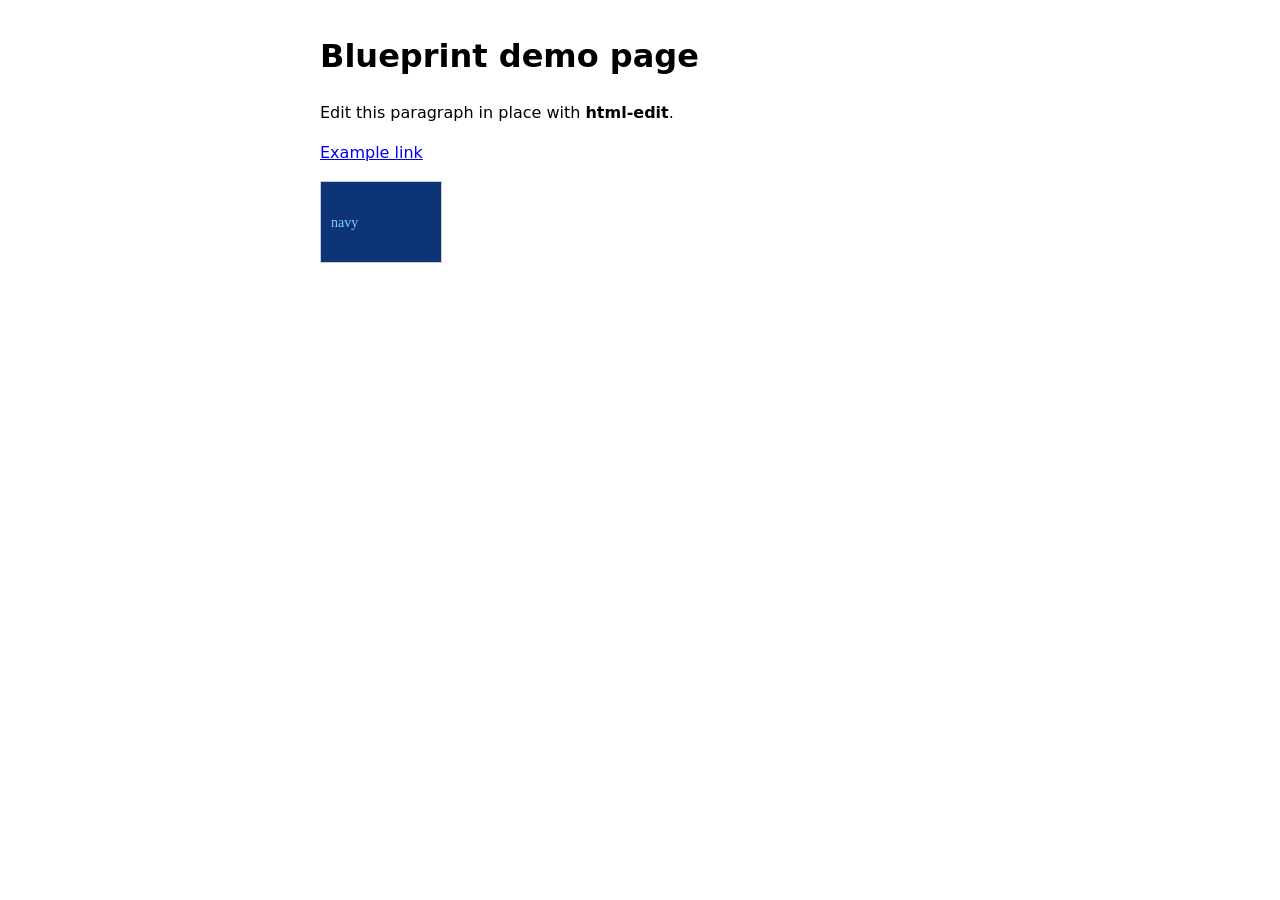
==== tools/html-edit/sample.html @ 4474bfb3 "feat: html-edit tool, brag and graphify Add stdlib html-edit server and editor.js with belt.py edit " ====
<!doctype html>
<html lang="en">
<head>
  <meta charset="utf-8">
  <title>html-edit sample</title>
  <style>
    body { font-family: system-ui, sans-serif; max-width: 40rem; margin: 2rem auto; line-height: 1.5; }
    img { max-width: 100%; border: 1px solid #ccc; }
  </style>
</head>
<body>
  <h1>Blueprint demo page</h1>
  <p>Edit this paragraph in place with <strong>html-edit</strong>.</p>
  <p><a href="https://example.com">Example link</a></p>
  <img src="data:image/svg+xml,%3Csvg xmlns='http://www.w3.org/2000/svg' width='120' height='80'%3E%3Crect fill='%230E3478' width='120' height='80'/%3E%3Ctext x='10' y='45' fill='%2378D2FF' font-size='14'%3Enavy%3C/text%3E%3C/svg%3E" alt="sample">
</body>
</html>
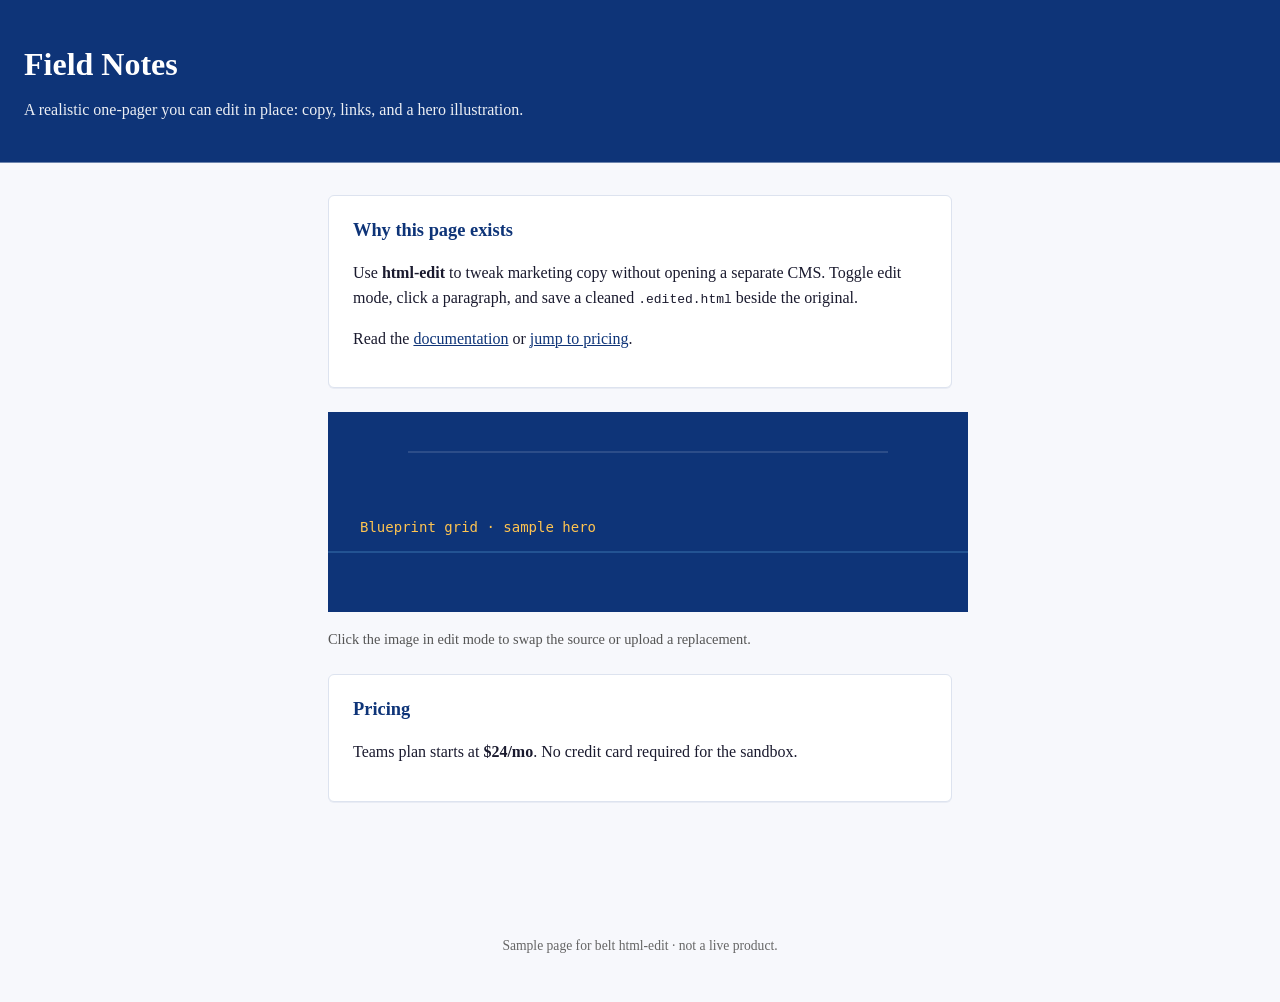
==== commit cd5e7412: "feat: polish html-edit UI, add archify, merge main site Redesign editor toolbar, hover chrome, dialo" ====
--- a/tools/html-edit/sample.html
+++ b/tools/html-edit/sample.html
@@ -2,16 +2,54 @@
 <html lang="en">
 <head>
   <meta charset="utf-8">
-  <title>html-edit sample</title>
+  <meta name="viewport" content="width=device-width, initial-scale=1">
+  <title>Field Notes — html-edit sample</title>
   <style>
-    body { font-family: system-ui, sans-serif; max-width: 40rem; margin: 2rem auto; line-height: 1.5; }
-    img { max-width: 100%; border: 1px solid #ccc; }
+    :root { --navy: #0E3478; --cyan: #78D2FF; --amber: #FFC450; }
+    * { box-sizing: border-box; }
+    body { margin: 0; font-family: Georgia, serif; color: #1a1a2e; background: #f7f8fc; line-height: 1.55; }
+    header {
+      background: var(--navy); color: #fff; padding: 2.5rem 1.5rem;
+      border-bottom: 1px solid rgba(255,255,255,.4);
+    }
+    header h1 { margin: 0 0 .5rem; font-size: 2rem; font-weight: 600; }
+    header p { margin: 0; max-width: 36rem; opacity: .92; }
+    main { max-width: 42rem; margin: 0 auto; padding: 2rem 1.5rem 4rem; }
+    .card {
+      background: #fff; border: 1px solid #dde3ef; border-radius: 6px;
+      padding: 1.25rem 1.5rem; margin-bottom: 1.5rem;
+      box-shadow: 0 1px 0 rgba(14,52,120,.06);
+    }
+    .card h2 { margin-top: 0; font-size: 1.15rem; color: var(--navy); }
+    figure { margin: 1.5rem 0; }
+    figcaption { font-size: .9rem; color: #555; margin-top: .5rem; }
+    a { color: var(--navy); text-decoration-thickness: 1px; }
+    a:hover { color: var(--cyan); }
+    footer { text-align: center; font-size: .85rem; color: #666; padding: 2rem; }
   </style>
 </head>
 <body>
-  <h1>Blueprint demo page</h1>
-  <p>Edit this paragraph in place with <strong>html-edit</strong>.</p>
-  <p><a href="https://example.com">Example link</a></p>
-  <img src="data:image/svg+xml,%3Csvg xmlns='http://www.w3.org/2000/svg' width='120' height='80'%3E%3Crect fill='%230E3478' width='120' height='80'/%3E%3Ctext x='10' y='45' fill='%2378D2FF' font-size='14'%3Enavy%3C/text%3E%3C/svg%3E" alt="sample">
+  <header>
+    <h1>Field Notes</h1>
+    <p>A realistic one-pager you can edit in place: copy, links, and a hero illustration.</p>
+  </header>
+  <main>
+    <div class="card">
+      <h2>Why this page exists</h2>
+      <p>Use <strong>html-edit</strong> to tweak marketing copy without opening a separate CMS. Toggle edit mode, click a paragraph, and save a cleaned <code>.edited.html</code> beside the original.</p>
+      <p>Read the <a href="https://example.com/docs/html-edit">documentation</a> or <a href="#pricing">jump to pricing</a>.</p>
+    </div>
+    <figure>
+      <img src="data:image/svg+xml,%3Csvg xmlns='http://www.w3.org/2000/svg' width='640' height='200' viewBox='0 0 640 200'%3E%3Crect fill='%230E3478' width='640' height='200'/%3E%3Cpath d='M0 140h640' stroke='%2378D2FF' stroke-width='1' opacity='.4'/%3E%3Cpath d='M80 40h480' stroke='%23fff' stroke-width='1' opacity='.25'/%3E%3Ctext x='32' y='120' fill='%23FFC450' font-family='monospace' font-size='14'%3EBlueprint grid · sample hero%3C/text%3E%3C/svg%3E" alt="Blueprint hero">
+      <figcaption>Click the image in edit mode to swap the source or upload a replacement.</figcaption>
+    </figure>
+    <div class="card" id="pricing">
+      <h2>Pricing</h2>
+      <p>Teams plan starts at <strong>$24/mo</strong>. No credit card required for the sandbox.</p>
+    </div>
+  </main>
+  <footer>
+    <p>Sample page for belt html-edit · not a live product.</p>
+  </footer>
 </body>
 </html>
